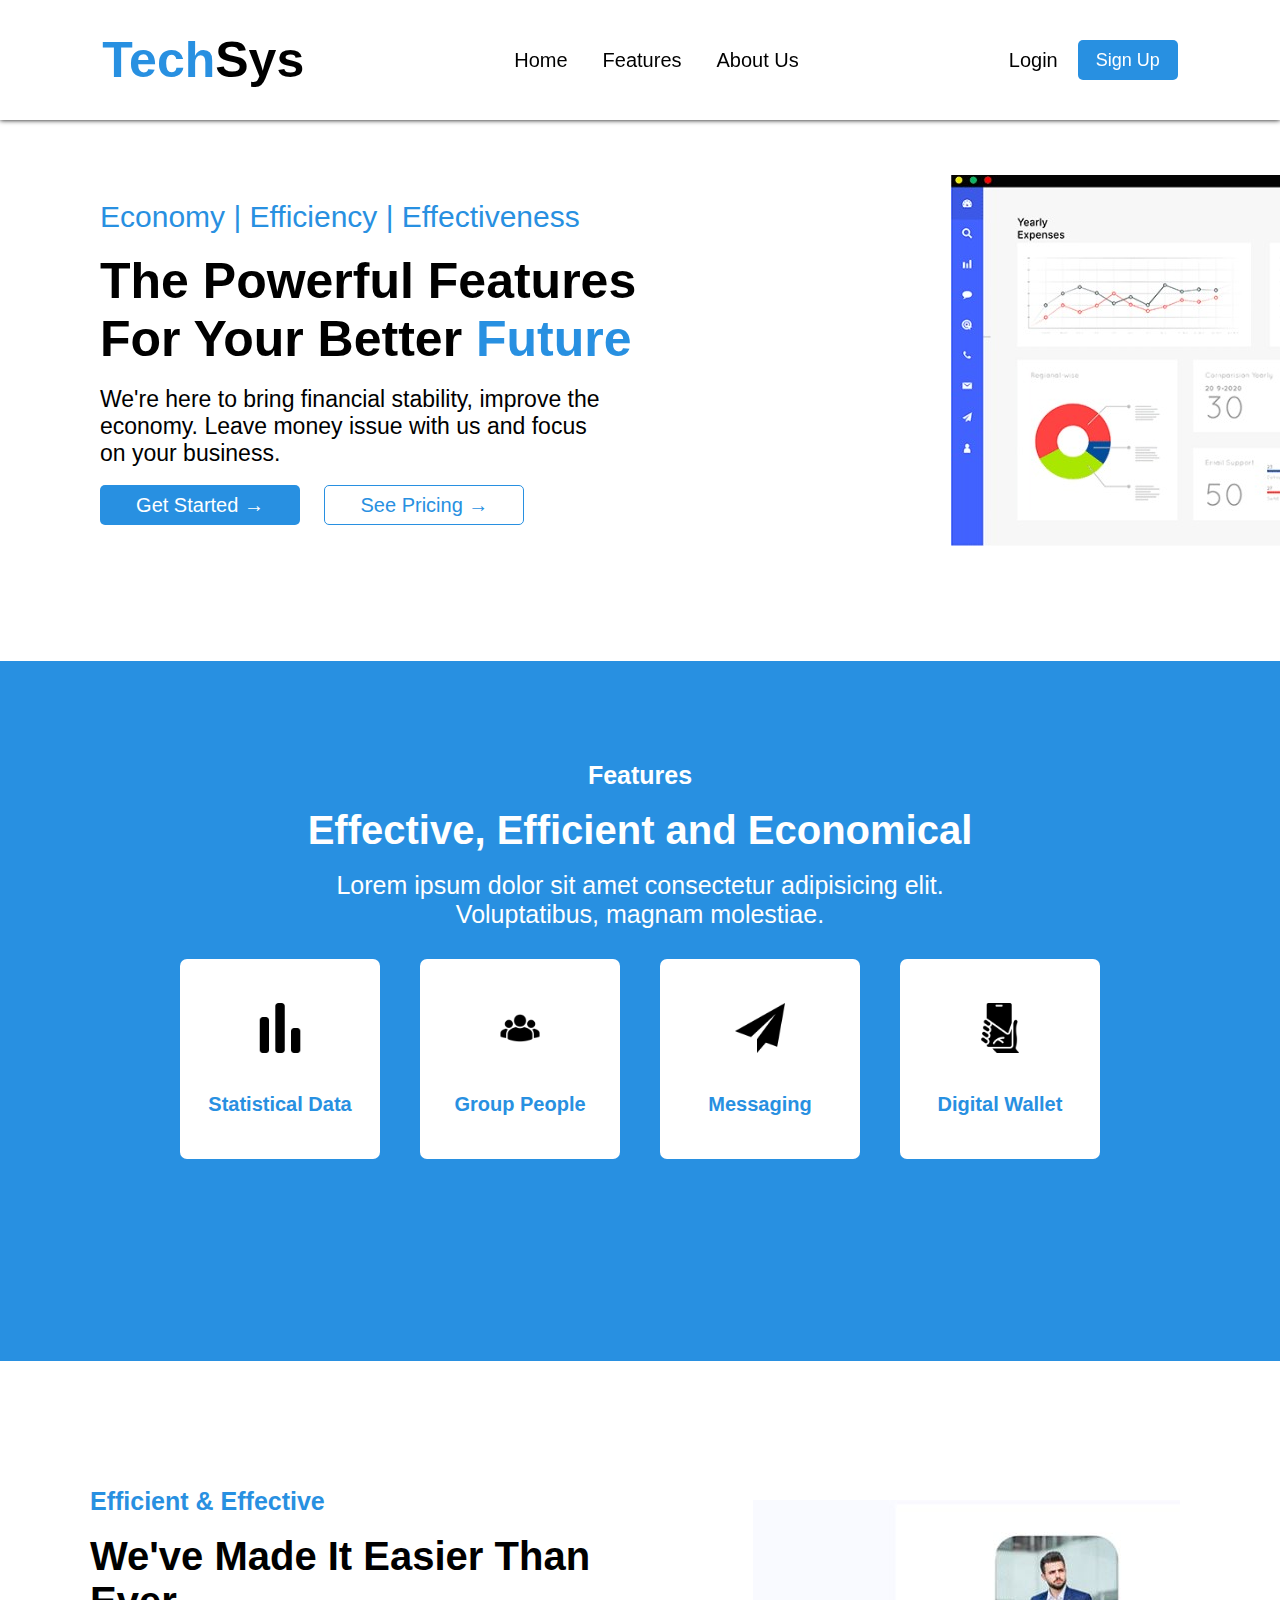
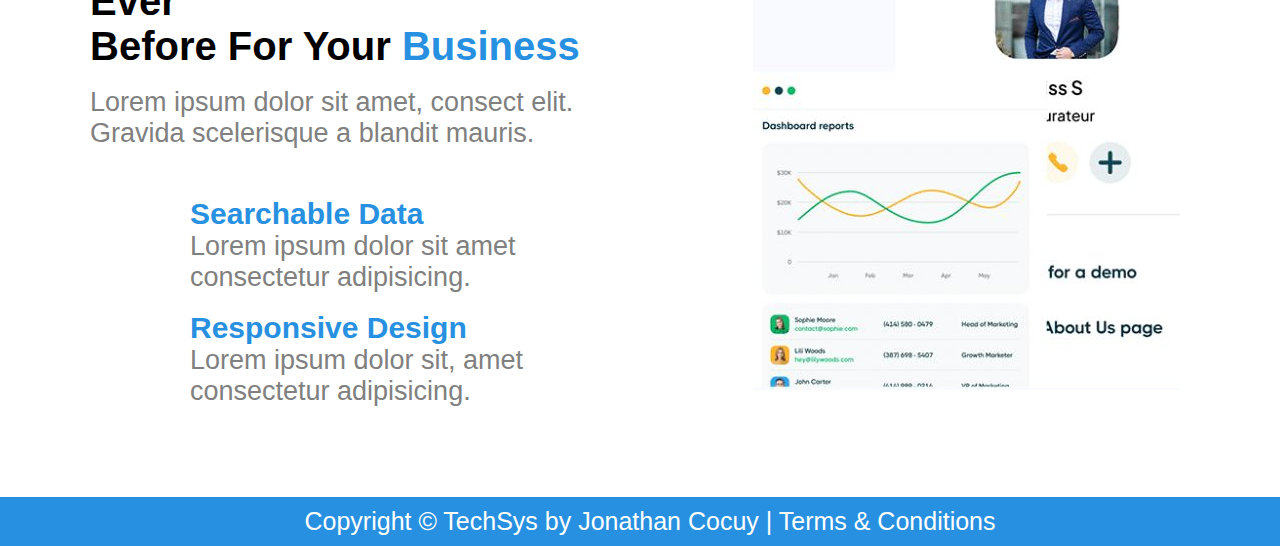
==== index.html @ 35770c26 "avance siete" ====
<!DOCTYPE html>
<html lang="es">
<head>
    <meta charset="UTF-8">
    <meta http-equiv="X-UA-Compatible" content="IE=edge">
    <meta name="viewport" content="width=device-width, initial-scale=1.0">
    <link rel="stylesheet" href="css/style.css">
    <link rel="shortcut icon" href="images/favicon.png" type="image/x-icon">
    <title>TechSys</title>
</head>

<body>
    <nav>
        <div class="nav_lista">
            <div class="titulo">
                <h1 class="color_text_1">Tech<span class="color_text_2">Sys</span></h1>
            </div>
            <ul class="lista">
                <a href="#" class="nav_a">Home</a>
                <a href="#features" class="nav_a">Features</a>
                <a href="#about_us" class="nav_a">About Us</a>
            </ul>
            <div class="nav_login">
                <a href="login.html" class="nav_a">Login</a>
                <button class="boton_sign" ><a href="sign_up.html" class="boton_sign">Sign Up</a></button>
            </div>
        </div>
    </nav>

    <article class="articulo">
        <div class="articulo_principal">
            <h3 class="eee">Economy | Efficiency | Effectiveness</h3> <br>
            <div class="articulo_principal_2">
                <p class="parrafo_grande">The Powerful Features  <br> For Your Better <span class="color_parrafo"> Future</span></p> <br>
            </div>
            <p class="parrafo_pequeño">We're here to bring financial stability, improve the economy. Leave money issue with us and focus on your business.</p> <br>
            <button class="botones_abajo" id="b1">Get Started → </button> <button class="botones_abajo" id="b2">See Pricing → </button>
        </div>
        <div class="imagen_lateral">
            <img src="images/imagen_lateral.jpeg">           
        </div>
    </article>
    <br id="features"><br>
    <article class="features"> 
        <p class="features_titulo">Features</p> <br>
            <h3 class="eee_features">Effective, Efficient and Economical</h3> <br>
            <div class="texto_features">
                <p>Lorem ipsum dolor sit amet consectetur adipisicing elit. <br> Voluptatibus, magnam molestiae.</p>
            </div>
        <div class="features_cuadros">
            <div class="cuadro_features">
                <img src="images/imagen_1.png" class="img_features">
                <p>Statistical Data</p>
            </div>
            <div class="cuadro_features">
                <img src="images/imagen_2.png" class="img_features">
                <p>Group People</p>
            </div>
            <div class="cuadro_features">
                <img src="images/imagen_3.png" class="img_features">
                <p>Messaging</p>
            </div>
            <div class="cuadro_features">
                <img src="images/imagen_4.png" class="img_features">
                <p>Digital Wallet</p>
            </div>
        </div>
    </article>
<br id="about_us"><br>

    <article class="aboutus">
        <div class="div_about">
            <div class="div_about_1">
                <h4 class="titulo_about_1">Efficient & Effective</h4> <br>
                <p class="parrafo_about_1">We've Made It Easier Than Ever <br> Before For Your <span class="color_parrafo">Business</span></p> <br>
                <p class="parrafo_about_2">Lorem ipsum dolor sit amet, consect elit. <br> Gravida scelerisque a blandit mauris. </p> <br>
                <div class="div_about_2">
                    <h4 class="titulo_about_2">Searchable Data</h4>
                    <p class="parrafo_about_3">Lorem ipsum dolor sit amet <br> consectetur adipisicing.</p> <br>
                    <h4 class="titulo_about_2">Responsive Design</h4>
                    <p class="parrafo_about_3">Lorem ipsum dolor sit, amet <br> consectetur adipisicing.</p>
                </div>
            </div>
        </div>
        <div class="img_about">
            <img src="images/imagen_about.JPG">           
        </div>
    </article>
    <footer class="footer">
        <p>Copyright © TechSys by Jonathan Cocuy | Terms & Conditions</p>
    </footer>
</body>
</html>
---- css/style.css ----
*{
    font-family: 'Gill Sans', 'Gill Sans MT', Calibri, 'Trebuchet MS', sans-serif;
    margin: 0;
    padding: 0;
    scroll-behavior: smooth;
}

/*Barra de navegación (FIJA)*/

/*Título barra de navegación*/
.color_text_1{
    color: #2890E1;
}
.color_text_2{
    color: black;
}

.titulo{
    font-size: 25px;
}

/*Barra*/
.nav_lista{
    width: 100%;
    position: fixed;
    background: white;
    display: flex;
    justify-content: center;
    align-items: center;
    height: 120px;
    font-size: 20px;
    gap: 210px;
    box-shadow: 0px 0px 5px black;
}

.lista{
    display: flex;
    justify-content: space-between;
    align-items: center;
    gap: 35px;
}

.nav_a{
    text-decoration: none;
    color: black;
}

.nav_a:hover{
    border-bottom: 3px solid #2890E1;
    color: #6251ff;
}

.nav_login{
    display: flex;
    gap: 20px;
    align-items: center;
}

.boton_sign{
    background: #2890E1;
    color: white;
    width: 100px;
    height: 40px;
    border: none;
    border-radius: 5px;
    font-size: 18px;
    text-decoration: none;
}

.boton_sign:hover{
    font-size: 19px;
}

/*Articulo principal (Home)*/

.articulo_principal{
    margin: 100px;
}

.eee{
    color: #2890E1;
    font-size: 30px;
    font-weight: lighter;
}

.parrafo_grande{
    font-size: 50px;
    font-weight: bolder;
}

.color_parrafo{
    color: #2890E1;
}

.parrafo_pequeño{
    font-size: 23px;
    width: 500px;
}

.botones_abajo{
    width: 200px;
    height: 40px;
    font-size: 20px;
}

#b1{
    background: #2890E1;
    border: none;
    border-radius: 5px;
    color: white;
}

#b2{
    background: white;
    border: 1px solid #2890E1;
    border-radius: 5px;
    color: #2890E1;
    margin-left: 20px;
}

.articulo{
    display: flex;
    justify-content: space-between;
    align-items: center;
    padding-top: 100px;
    width: 100%;
} 

/*Features*/

.features{
    background: #2890E1;
    width: 100%;
    height: 700px;
}

.features_titulo{
    text-align: center;
    color: white;
    font-size: 25px;
    padding-top: 100px;
    font-weight: bolder;  
}

.eee_features{
    text-align: center;
    color: white;
    font-size: 40px;
}

.texto_features{
    display: flex;
    justify-content: center;
    text-align: center;
    font-size: 25px;
    color: white;
    font-weight: lighter;
}

.cuadro_features{
    display: flex;
    align-items: center;
    gap: 40px;
    flex-direction: column;
    justify-content: center;
    text-align: center;
    width: 200px;
    height: 200px;
    border: none;
    border-radius: 7px;
    background: white;
    color:#2890E1;
    font-size: 20px;
    font-weight: bold;
}

.img_features{
    width: 50px;
}

.features_cuadros{
    display: flex;
    justify-content: center;
    padding-top: 30px;
    gap: 40px;
}

/*About US*/

.aboutus{
    background: rgb(255, 255, 255);
    display: flex;
    justify-content: space-around;
    align-items: center;
}

.div_about{
    width: 100%;
    margin: 90px;
}

.titulo_about_1{
    color: #2890E1;
    font-size: 25px;
}

.parrafo_about_1{
    font-size: 40px;
    font-weight: bold;
}

.parrafo_about_2{
    font-size: 27px;
    color: grey;
    font-weight: lighter;
}

.div_about_2{
    padding-top: 30px;
    margin-left: 100px;
}

.titulo_about_2{
    font-size: 30px;
    color: #2890E1;
}

.parrafo_about_3{
    font-size: 27px;
    color: grey;
}

.img_about{
    margin-right: 100px;
}

/* Footer */

.footer{
    background-color: #2890E1;
    width: 100%;
    padding: 10px;
    color: white;
    font-size: 25px;
    text-align: center;
}
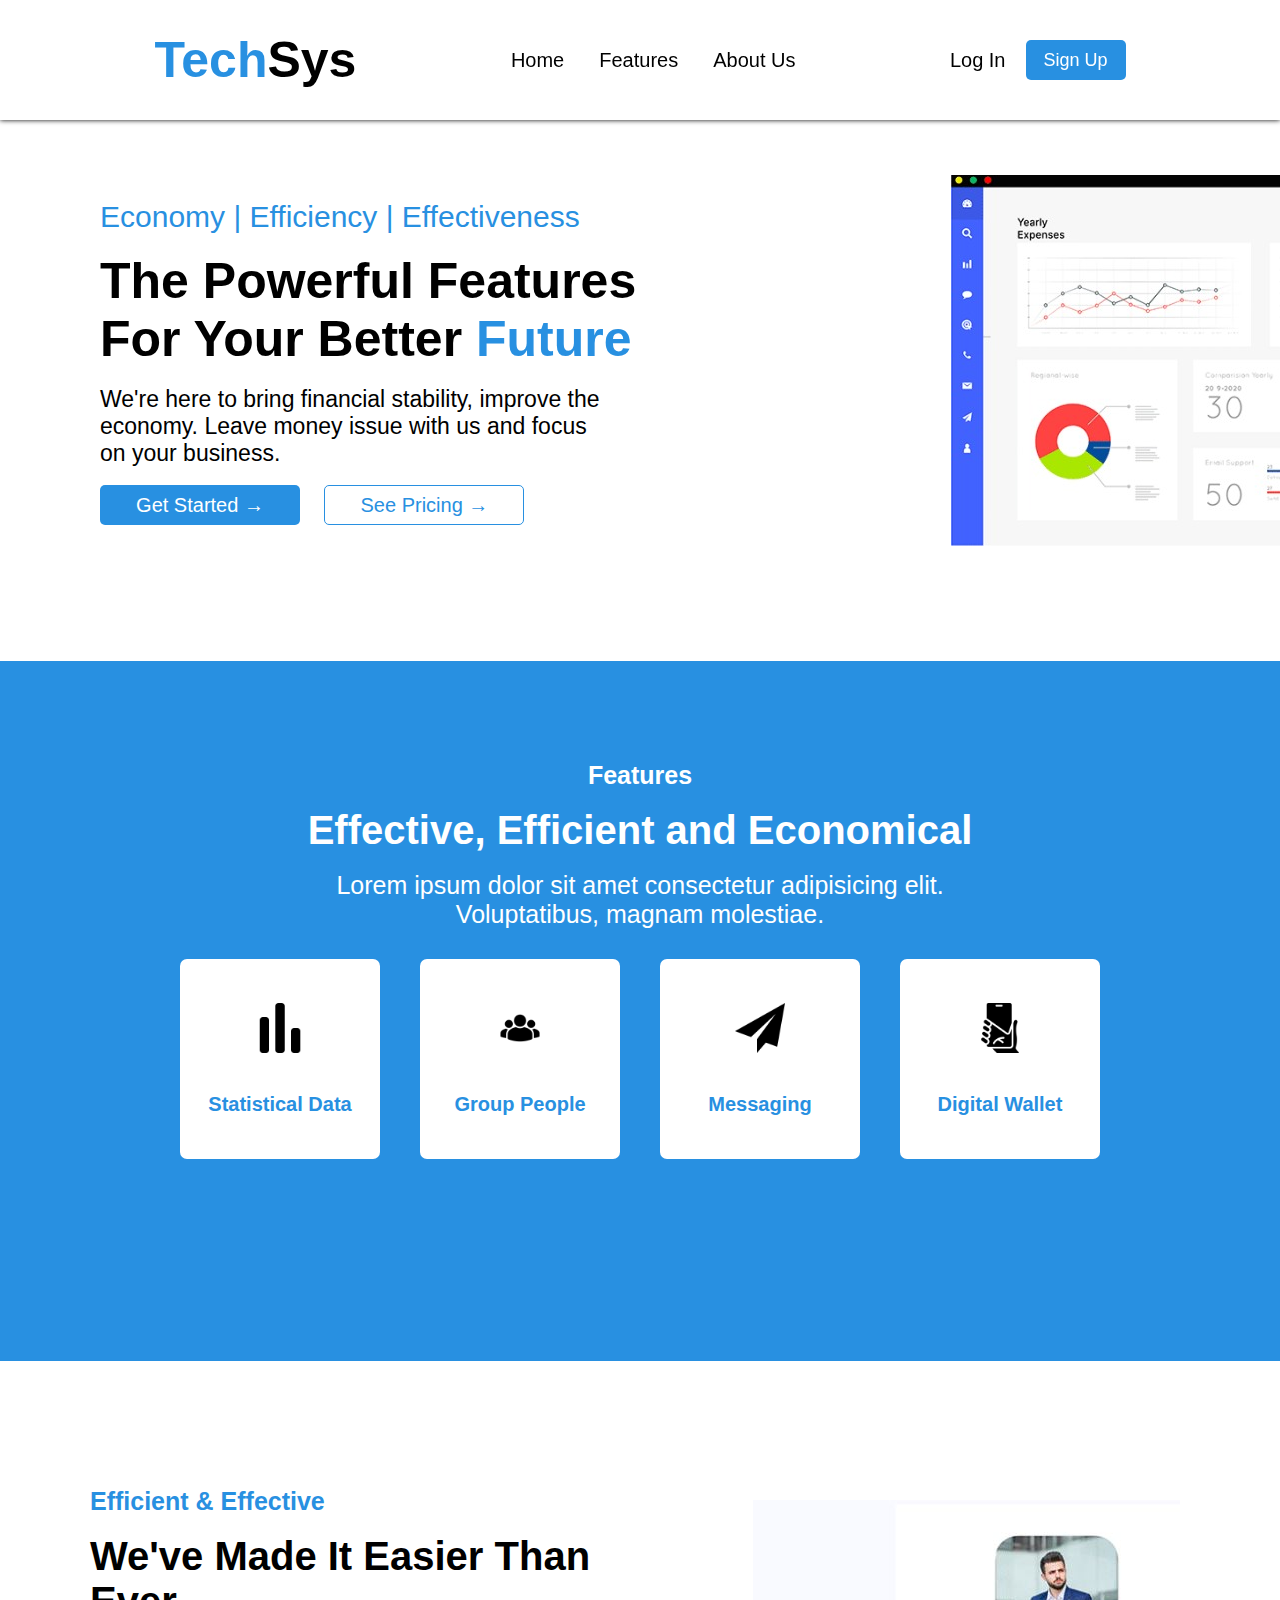
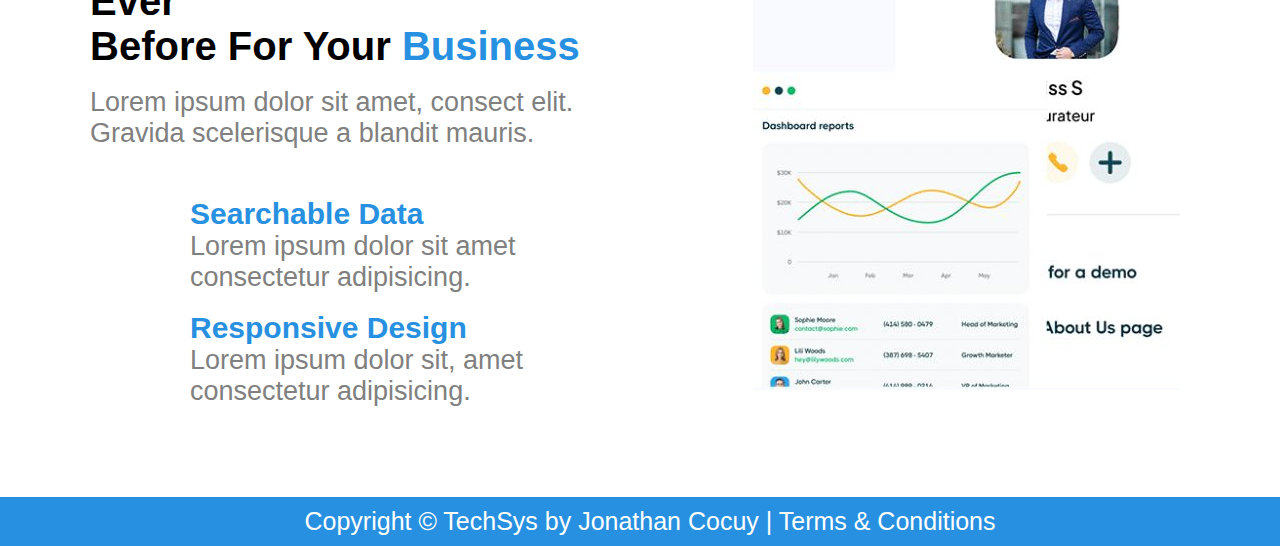
==== commit a55ba700: "octavo avance" ====
--- a/index.html
+++ b/index.html
@@ -21,7 +21,7 @@
                 <a href="#about_us" class="nav_a">About Us</a>
             </ul>
             <div class="nav_login">
-                <a href="login.html" class="nav_a">Login</a>
+                <a href="login.html" class="nav_a">Log In</a>
                 <button class="boton_sign" ><a href="sign_up.html" class="boton_sign">Sign Up</a></button>
             </div>
         </div>
--- a/css/style.css
+++ b/css/style.css
@@ -25,11 +25,10 @@
     position: fixed;
     background: white;
     display: flex;
-    justify-content: center;
+    justify-content: space-evenly;
     align-items: center;
     height: 120px;
     font-size: 20px;
-    gap: 210px;
     box-shadow: 0px 0px 5px black;
 }
 
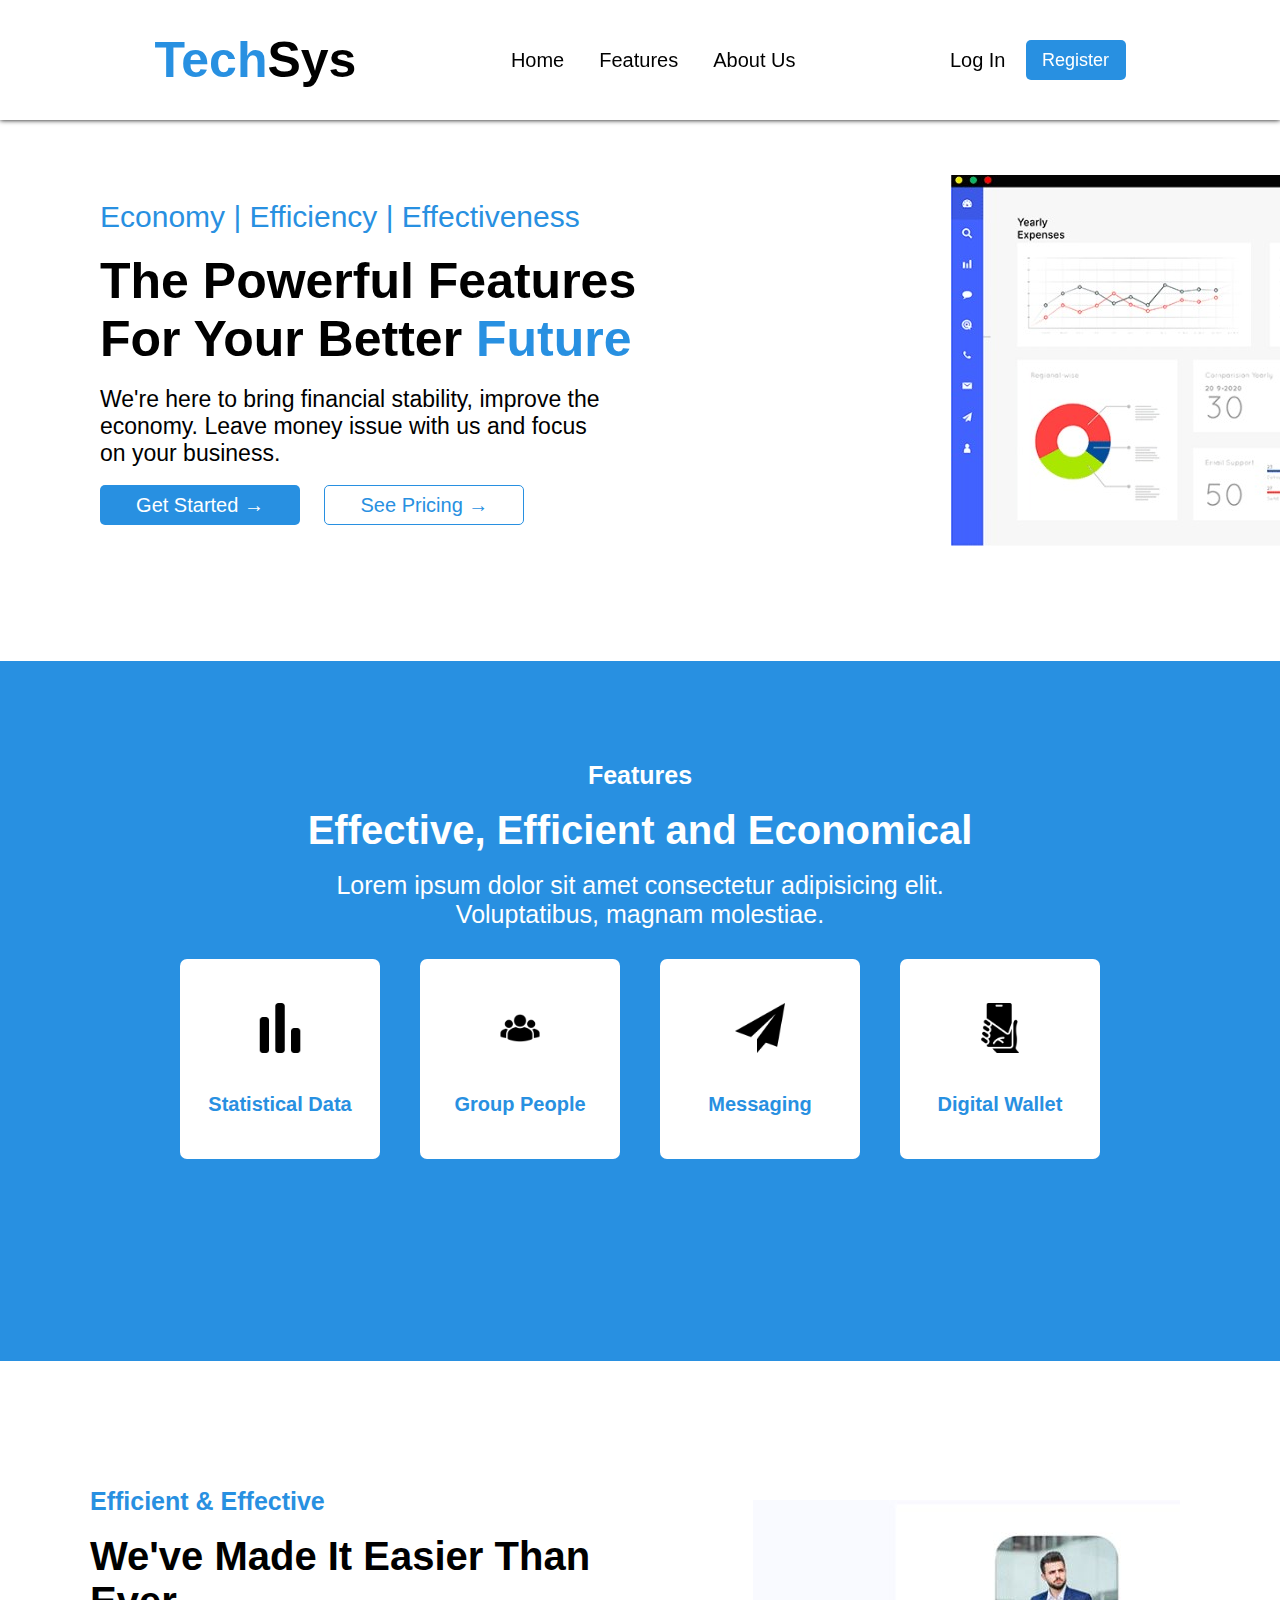
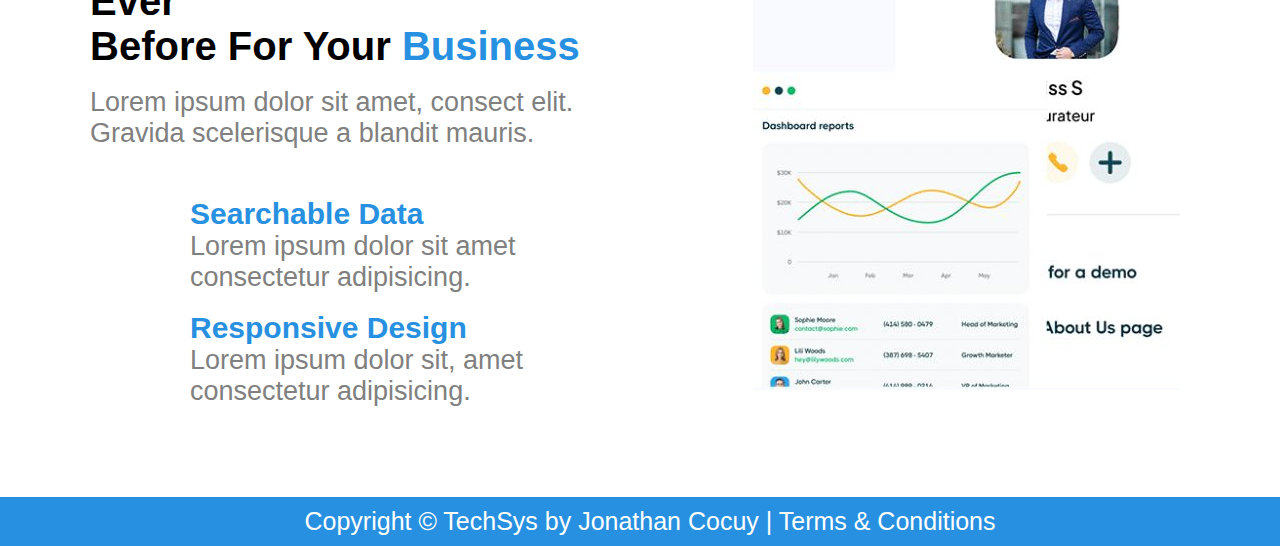
==== commit 54302d7d: "avance casi final" ====
--- a/index.html
+++ b/index.html
@@ -1,5 +1,5 @@
 <!DOCTYPE html>
-<html lang="es">
+<html lang="en">
 <head>
     <meta charset="UTF-8">
     <meta http-equiv="X-UA-Compatible" content="IE=edge">
@@ -22,7 +22,7 @@
             </ul>
             <div class="nav_login">
                 <a href="login.html" class="nav_a">Log In</a>
-                <button class="boton_sign" ><a href="sign_up.html" class="boton_sign">Sign Up</a></button>
+                <button class="boton_sign" ><a href="sign_up.html" class="boton_sign">Register</a></button>
             </div>
         </div>
     </nav>
--- a/css/style.css
+++ b/css/style.css
@@ -46,7 +46,7 @@
 
 .nav_a:hover{
     border-bottom: 3px solid #2890E1;
-    color: #6251ff;
+    color: #2890E1;
 }
 
 .nav_login{
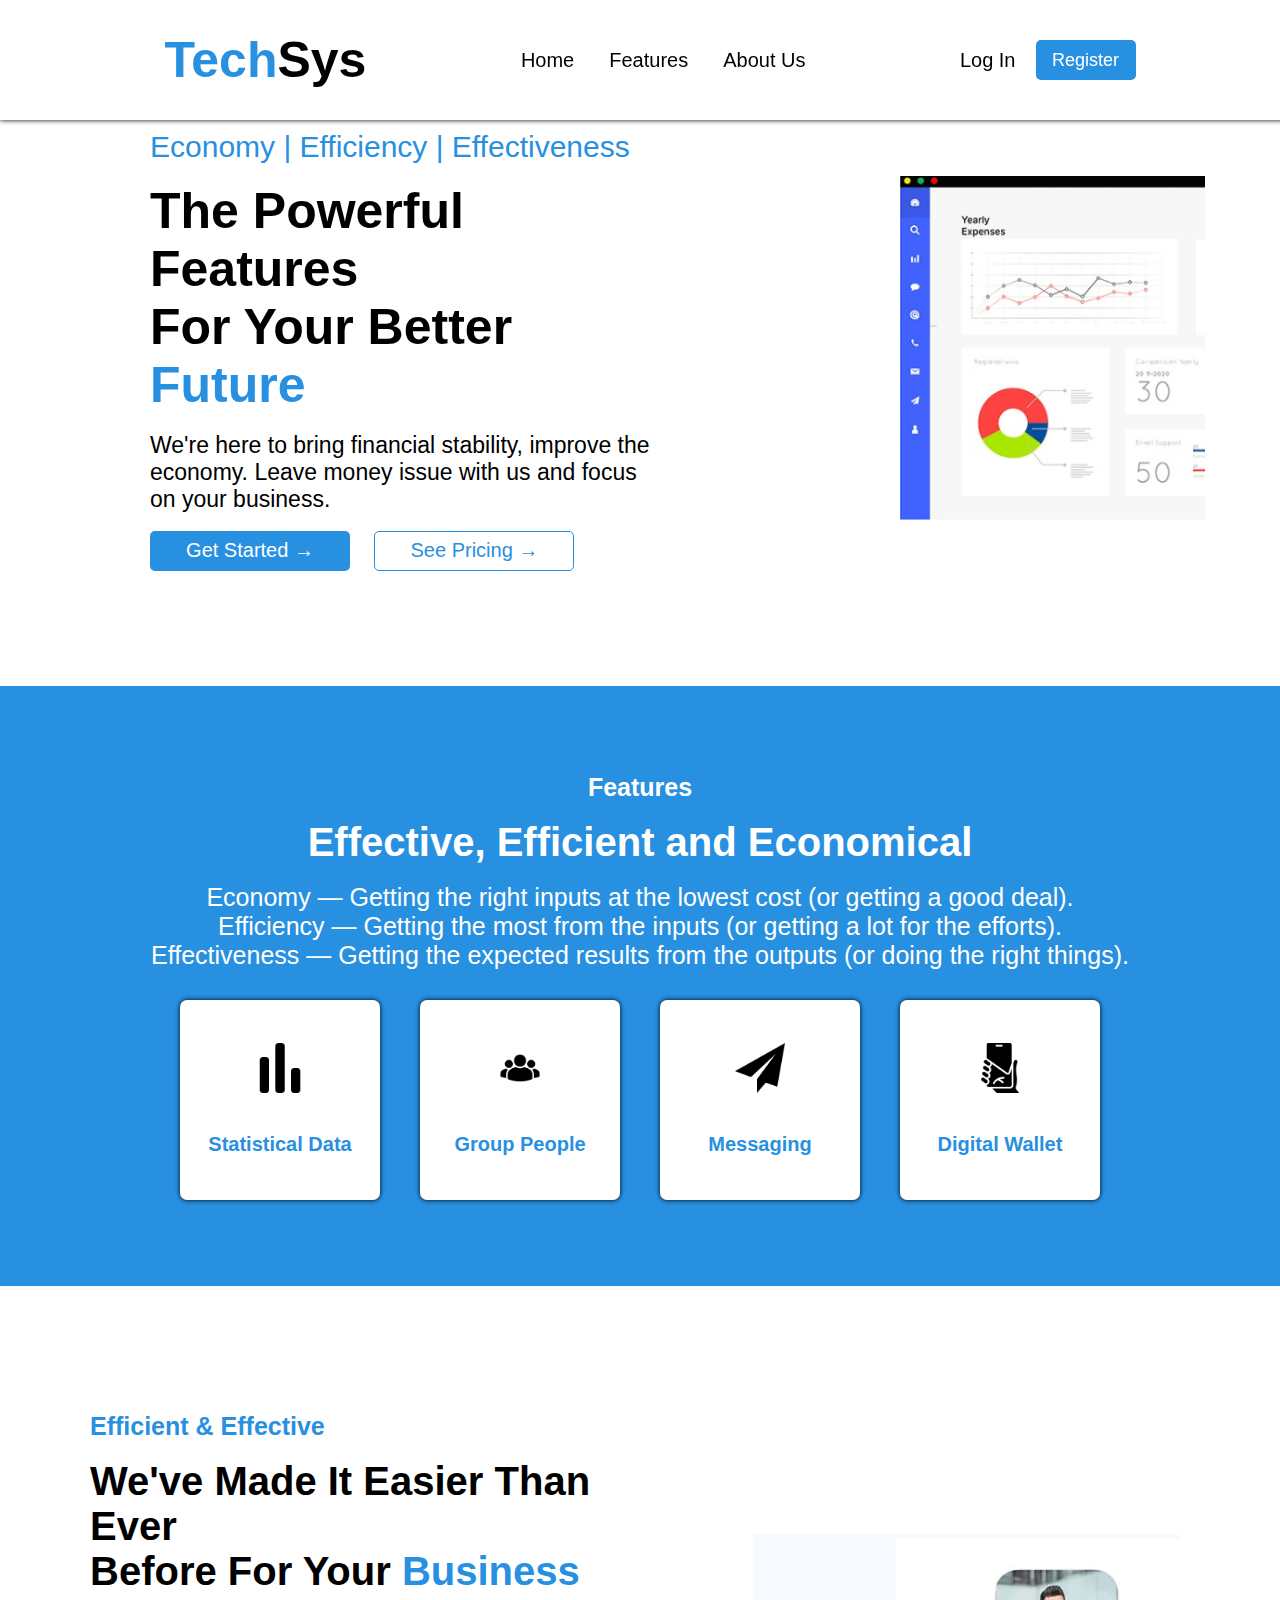
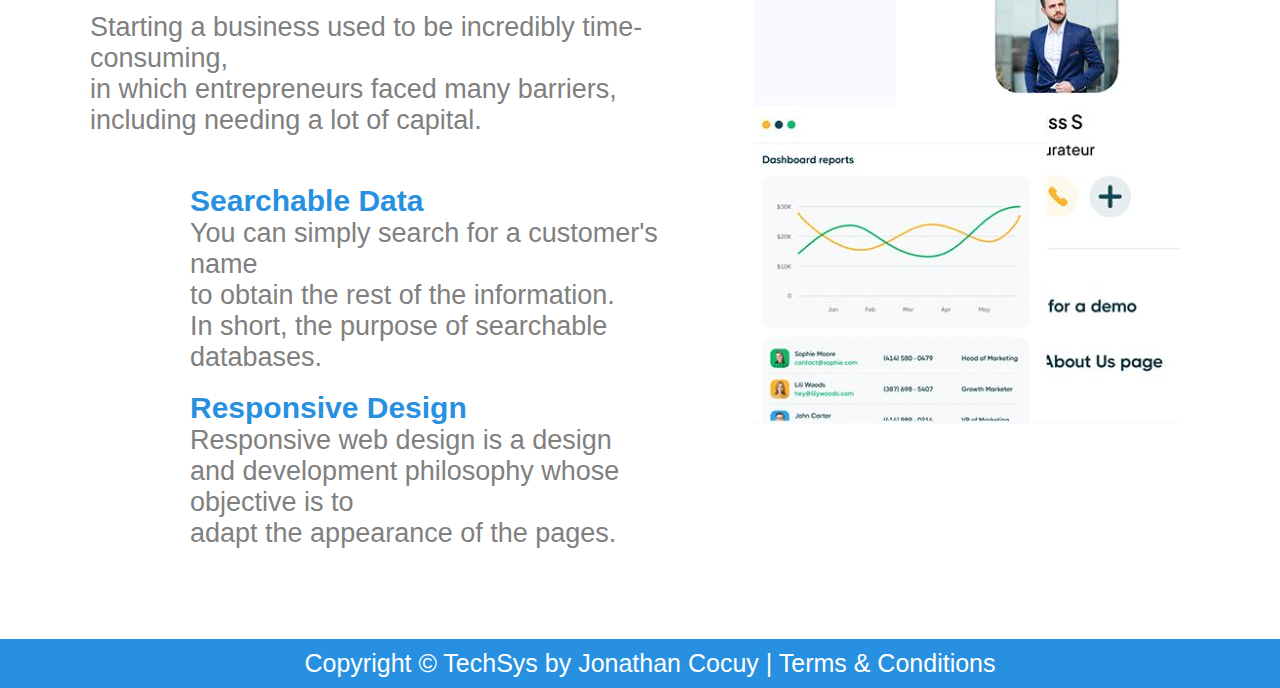
==== commit 6e86432b: "nuevo avance final" ====
--- a/index.html
+++ b/index.html
@@ -10,84 +10,88 @@
 </head>
 
 <body>
-    <nav>
-        <div class="nav_lista">
-            <div class="titulo">
-                <h1 class="color_text_1">Tech<span class="color_text_2">Sys</span></h1>
-            </div>
-            <ul class="lista">
-                <a href="#" class="nav_a">Home</a>
-                <a href="#features" class="nav_a">Features</a>
-                <a href="#about_us" class="nav_a">About Us</a>
-            </ul>
-            <div class="nav_login">
-                <a href="login.html" class="nav_a">Log In</a>
-                <button class="boton_sign" ><a href="sign_up.html" class="boton_sign">Register</a></button>
-            </div>
-        </div>
-    </nav>
-
-    <article class="articulo">
-        <div class="articulo_principal">
-            <h3 class="eee">Economy | Efficiency | Effectiveness</h3> <br>
-            <div class="articulo_principal_2">
-                <p class="parrafo_grande">The Powerful Features  <br> For Your Better <span class="color_parrafo"> Future</span></p> <br>
-            </div>
-            <p class="parrafo_pequeño">We're here to bring financial stability, improve the economy. Leave money issue with us and focus on your business.</p> <br>
-            <button class="botones_abajo" id="b1">Get Started → </button> <button class="botones_abajo" id="b2">See Pricing → </button>
-        </div>
-        <div class="imagen_lateral">
-            <img src="images/imagen_lateral.jpeg">           
-        </div>
-    </article>
-    <br id="features"><br>
-    <article class="features"> 
-        <p class="features_titulo">Features</p> <br>
-            <h3 class="eee_features">Effective, Efficient and Economical</h3> <br>
-            <div class="texto_features">
-                <p>Lorem ipsum dolor sit amet consectetur adipisicing elit. <br> Voluptatibus, magnam molestiae.</p>
-            </div>
-        <div class="features_cuadros">
-            <div class="cuadro_features">
-                <img src="images/imagen_1.png" class="img_features">
-                <p>Statistical Data</p>
-            </div>
-            <div class="cuadro_features">
-                <img src="images/imagen_2.png" class="img_features">
-                <p>Group People</p>
-            </div>
-            <div class="cuadro_features">
-                <img src="images/imagen_3.png" class="img_features">
-                <p>Messaging</p>
-            </div>
-            <div class="cuadro_features">
-                <img src="images/imagen_4.png" class="img_features">
-                <p>Digital Wallet</p>
-            </div>
-        </div>
-    </article>
-<br id="about_us"><br>
-
-    <article class="aboutus">
-        <div class="div_about">
-            <div class="div_about_1">
-                <h4 class="titulo_about_1">Efficient & Effective</h4> <br>
-                <p class="parrafo_about_1">We've Made It Easier Than Ever <br> Before For Your <span class="color_parrafo">Business</span></p> <br>
-                <p class="parrafo_about_2">Lorem ipsum dolor sit amet, consect elit. <br> Gravida scelerisque a blandit mauris. </p> <br>
-                <div class="div_about_2">
-                    <h4 class="titulo_about_2">Searchable Data</h4>
-                    <p class="parrafo_about_3">Lorem ipsum dolor sit amet <br> consectetur adipisicing.</p> <br>
-                    <h4 class="titulo_about_2">Responsive Design</h4>
-                    <p class="parrafo_about_3">Lorem ipsum dolor sit, amet <br> consectetur adipisicing.</p>
+    <div class="contenedor">
+        <nav class="navegacion">
+            <div class="nav_lista">
+                <div class="titulo">
+                    <h1 class="color_text_1">Tech<span class="color_text_2">Sys</span></h1>
+                </div>
+                <ul class="lista">
+                    <a href="#" class="nav_a">Home</a>
+                    <a href="#features" class="nav_a">Features</a>
+                    <a href="#about_us" class="nav_a">About Us</a>
+                </ul>
+                <div class="nav_login">
+                    <a href="login.html" class="nav_a">Log In</a>
+                    <button class="boton_sign" ><a href="sign_up.html" class="boton_sign">Register</a></button>
                 </div>
             </div>
-        </div>
-        <div class="img_about">
-            <img src="images/imagen_about.JPG">           
-        </div>
-    </article>
-    <footer class="footer">
-        <p>Copyright © TechSys by Jonathan Cocuy | Terms & Conditions</p>
-    </footer>
+        </nav>
+
+        <article class="articulo">
+            <div class="articulo_principal">
+                <h3 class="eee">Economy | Efficiency | Effectiveness</h3> <br>
+                <div class="articulo_principal_2">
+                    <p class="parrafo_grande">The Powerful Features  <br> For Your Better <span class="color_parrafo"> Future</span></p> <br>
+                </div>
+                <p class="parrafo_pequeño">We're here to bring financial stability, improve the economy. Leave money issue with us and focus on your business.</p> <br>
+                <button class="botones_abajo" id="b1">Get Started → </button> <button class="botones_abajo" id="b2">See Pricing → </button>
+            </div>
+            <div class="imagen_lateral">
+                <img src="images/imagen_lateral.jpeg" class="img_lateral">           
+            </div>
+        </article>
+
+            <br id="features"><br>
+
+        <article class="features"> 
+            <p class="features_titulo">Features</p> <br>
+                <h3 class="eee_features">Effective, Efficient and Economical</h3> <br>
+                <div class="texto_features">
+                    <p>Economy — Getting the right inputs at the lowest cost (or getting a good deal). <br> Efficiency — Getting the most from the inputs (or getting a lot for the efforts). <br> Effectiveness — Getting the expected results from the outputs (or doing the right things). </p>
+                </div>
+            <div class="features_cuadros">
+                <div class="cuadro_features">
+                    <img src="images/imagen_1.png" class="img_features">
+                    <p>Statistical Data</p>
+                </div>
+                <div class="cuadro_features">
+                    <img src="images/imagen_2.png" class="img_features">
+                    <p>Group People</p>
+                </div>
+                <div class="cuadro_features">
+                    <img src="images/imagen_3.png" class="img_features">
+                    <p>Messaging</p>
+                </div>
+                <div class="cuadro_features">
+                    <img src="images/imagen_4.png" class="img_features">
+                    <p>Digital Wallet</p>
+                </div>
+            </div>
+        </article>
+    <br id="about_us"><br>
+
+        <article class="aboutus">
+            <div class="div_about">
+                <div class="div_about_1">
+                    <h4 class="titulo_about_1">Efficient & Effective</h4> <br>
+                    <p class="parrafo_about_1">We've Made It Easier Than Ever <br> Before For Your <span class="color_parrafo">Business</span></p> <br>
+                    <p class="parrafo_about_2">Starting a business used to be incredibly time-consuming, <br> in which entrepreneurs faced many barriers, including needing a lot of capital. </p> <br>
+                    <div class="div_about_2">
+                        <h4 class="titulo_about_2">Searchable Data</h4>
+                        <p class="parrafo_about_3">You can simply search for a customer's name <br> to obtain the rest of the information. <br> In short, the purpose of searchable databases.</p> <br>
+                        <h4 class="titulo_about_2">Responsive Design</h4>
+                        <p class="parrafo_about_3">Responsive web design is a design and development philosophy whose objective is to <br> adapt the appearance of the pages.</p>
+                    </div>
+                </div>
+            </div>
+            <div class="img_about">
+                <img src="images/imagen_about.JPG">           
+            </div>
+        </article>
+        <footer class="footer">
+            <p>Copyright © TechSys by Jonathan Cocuy | Terms & Conditions</p>
+        </footer>
+    </div>
 </body>
 </html>--- a/css/style.css
+++ b/css/style.css
@@ -1,3 +1,7 @@
+html{
+    width: 100%;
+}
+
 *{
     font-family: 'Gill Sans', 'Gill Sans MT', Calibri, 'Trebuchet MS', sans-serif;
     margin: 0;
@@ -5,6 +9,17 @@
     scroll-behavior: smooth;
 }
 
+body{
+    width: 100%;
+    display: flex;
+    justify-content: center;
+}
+.contenedor{
+    width: 100%;
+    display: flex;
+    flex-direction: column;
+}
+
 /*Barra de navegación (FIJA)*/
 
 /*Título barra de navegación*/
@@ -20,8 +35,14 @@
 }
 
 /*Barra*/
+
+.navegacion{
+    width: 100%;
+}
+
 .nav_lista{
     width: 100%;
+    padding: 0 10px;
     position: fixed;
     background: white;
     display: flex;
@@ -34,12 +55,13 @@
 
 .lista{
     display: flex;
-    justify-content: space-between;
+    justify-content: space-around;
     align-items: center;
     gap: 35px;
 }
 
 .nav_a{
+    width: auto;
     text-decoration: none;
     color: black;
 }
@@ -51,6 +73,8 @@
 
 .nav_login{
     display: flex;
+    justify-content: center;
+    text-align: center;
     gap: 20px;
     align-items: center;
 }
@@ -72,8 +96,20 @@
 
 /*Articulo principal (Home)*/
 
+.articulo{
+    padding-top: 50px;
+    background-color: rgb(255, 255, 255);
+    display: flex;
+    justify-content: space-around;
+    align-items: center;
+    width: 100%;
+    height: 600px;
+} 
+
 .articulo_principal{
-    margin: 100px;
+    margin: 150px;
+    background-color: rgb(255, 255, 255);
+    width: 500px;
 }
 
 .eee{
@@ -117,27 +153,27 @@
     margin-left: 20px;
 }
 
-.articulo{
-    display: flex;
-    justify-content: space-between;
-    align-items: center;
-    padding-top: 100px;
-    width: 100%;
-} 
+.img_lateral{
+    margin: 100px;
+    width: 305px;
+}
 
 /*Features*/
 
 .features{
-    background: #2890E1;
-    width: 100%;
-    height: 700px;
+    background-color: #2890E1;
+    display: flex;
+    flex-direction: column;
+    justify-content: center;
+    align-items: center;
+    width: 100%;
+    height: 600px;
 }
 
 .features_titulo{
     text-align: center;
     color: white;
     font-size: 25px;
-    padding-top: 100px;
     font-weight: bolder;  
 }
 
@@ -171,6 +207,7 @@
     color:#2890E1;
     font-size: 20px;
     font-weight: bold;
+    box-shadow: 0px 0px 5px black;
 }
 
 .img_features{
@@ -188,8 +225,10 @@
 
 .aboutus{
     background: rgb(255, 255, 255);
-    display: flex;
-    justify-content: space-around;
+    width: 100%;
+    display: flex;
+    flex-direction: row;
+    justify-content: space-between;
     align-items: center;
 }
 
